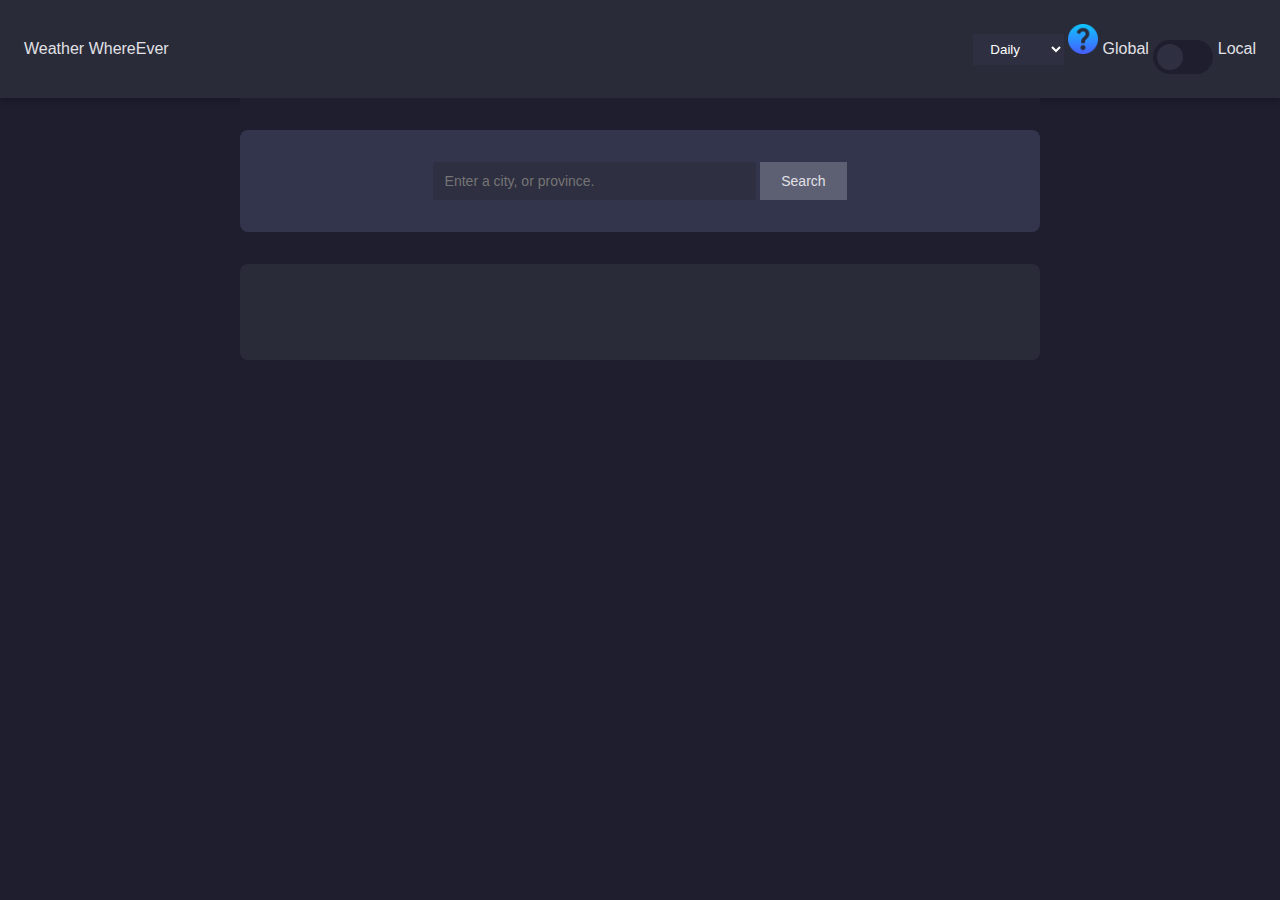
==== FinalProject/index.html @ 5c7e83c6 "add all WEBT2300 projects" ====
<!DOCTYPE html>
<html lang="en">
<head>
    <meta charset="UTF-8">
    <meta name="viewport" content="width=device-width, initial-scale=1.0">
    <title>Document</title>
    <link rel="stylesheet" href="https://cdn.jsdelivr.net/npm/bootstrap@4.6.2/dist/css/bootstrap.min.css" integrity="sha384-xOolHFLEh07PJGoPkLv1IbcEPTNtaed2xpHsD9ESMhqIYd0nLMwNLD69Npy4HI+N" crossorigin="anonymous">
    <link rel="stylesheet" href="css/style.css">
    <script src="https://cdnjs.cloudflare.com/ajax/libs/jquery/3.7.1/jquery.min.js" integrity="sha512-v2CJ7UaYy4JwqLDIrZUI/4hqeoQieOmAZNXBeQyjo21dadnwR+8ZaIJVT8EE2iyI61OV8e6M8PP2/4hpQINQ/g==" crossorigin="anonymous" referrerpolicy="no-referrer"></script>
    <script src="js/main.js"></script>
</head>
<body>

    <header class="d-flex flex-wrap align-content-center">
        <div>Weather WhereEver</div>
        <div id="options">
            <select name="forecast-options" id="forecast-options">
                <option value="daily">Daily</option>
                <option value="hourly">Hourly</option>
                <option value="weekly">Weekly</option>
            </select>
            <img id="help" src="images/help.png" alt="help icon" onclick="displayHelp()" onmouseout="hideHelp()">
            <p style="display: inline;">Global </p>
            <!-- Rounded switch -->
            <label class="switch">
                <input type="checkbox">
                <span class="slider round"></span>
            </label>

           <p style="display: inline;"> Local</p>
        </div>
    </header>
    <section id="main-wrapper">
        <div id="search-wrapper">
            <div>
                <div>
                    <input type="text" id="searchInput" placeholder="Enter a city, or province.">
                    <button id="searchForecastBtn">
                        Search
                    </button>
                </div>
                <!-- https://www.w3schools.com/howto/howto_css_switch.asp-->
                <div>
                   
                </div>
            </div>
        </div>

        <div id="forecast-container">
            <div id="weather-type"></div>

            <div>
                <div id="info"></div>
                <div id="info"></div>
            </div>
            <div id="forecast-wrapper">
            </div>
        </div>
    </section>
    
</body>
</html>
---- FinalProject/css/style.css ----
/* General Body Styles */
body {
    margin: 0;
    padding: 0;
    box-sizing: border-box;
    font-family: 'Segoe UI', Tahoma, Geneva, Verdana, sans-serif;
    background-color: #1E1E2F;  /* Dark background for a clean, minimal look */
    color: #E1E1E6;  /* Light text for contrast */
    min-width: 600px;
}

/* Header Styles */
header {
    background-color: #292B38;  /* Darker shade for the header */
    padding: 1.5em;
    display: flex;
    justify-content: space-between;
    align-items: center;
    align-content: center;
    box-shadow: 0 4px 6px rgba(0, 0, 0, 0.2); /* Soft shadow for depth */
}

#options {
    align-items: center;
}

#helpDiv {
    background-color: #33354C;  /* Darker section for search area */
    border: 2px solid #1E1E2F;
    border-radius: 1em;
    margin: .5em;
    padding: 1em;
    width: 400px;
    top: 100px;
    right: 10px;
}

/* Search Input */
input {
    padding: 0.8em;
    width: 300px;
    border: none;
    outline: none;
    border-radius: 4px;
    background-color: #2E2F40;  /* Dark input field */
    color: #E1E1E6;
    font-size: 14px;
}

input:focus {
    background-color: #3C3F56;  /* Slightly lighter shade on focus */
}

/* Button Styles */
button {
    padding: 0.8em 1.5em;
    background-color: #5D5F73;  /* Soft purple button */
    border: none;
    color: #E1E1E6;
    font-size: 14px;
    cursor: pointer;
    transition: background-color 0.3s ease;
}

button:hover {
    background-color: #7C7F96;  /* Lighten on hover */
}

/* Main Wrapper */
#main-wrapper {
    background-color: #1E1E2F;
    padding: 2em 0;
    margin: 0 auto;
    display: flex;
    flex-direction: column;
    min-width: 600px;
    max-width: 800px;
}

/* Search Wrapper */
#search-wrapper {
    text-align: center;
    padding: 2em 1em;
    background-color: #33354C;  /* Darker section for search area */
    border-radius: 8px;
}

/* Information Wrapper */
#information-wrapper {
    padding: 10px 1em;
    background-color: #373A4D;  /* Dark gray-green background */
    border-radius: 8px;
    height: 40px;
    margin-top: 2em;
    display: flex;
    justify-content: space-between;
    align-items: center;
}

/* Forecast Container */
#forecast-container {
    background-color: #292B38;  /* Dark background for forecast container */
    height: auto;
    width: auto;
    padding: 1.5em 2em;
    margin-top: 2em;
    border-radius: 8px;
}

/* Forecast Wrapper (Grid layout for forecast cards) */
#forecast-wrapper {
    display: grid;
    gap: 1.5em;
    padding: 1.5em 0;
}

#forecast-options {
    padding: .5em 1em;
    border: none;
    outline: none;
    background-color: #2E2F40;
    color: white;
}

/* Forecast Card Style */
.forecast-card {
    background-color: #2E2F40;  /* Card background with dark theme */
    width: 100%;
    padding: 1em;
    border-radius: 8px;
    box-shadow: 0 4px 8px rgba(0, 0, 0, 0.3); /* Softer shadow for depth */
    text-align: center;
    transition: transform 0.3s ease, box-shadow 0.3s ease;
}

.forecast-card:hover {
    transform: translateY(-8px);  /* Slight hover effect for a modern feel */
    box-shadow: 0 6px 10px rgba(0, 0, 0, 0.4); /* Slightly stronger shadow on hover */
}

/* Time Element */
.forecast-card .time {
    font-size: 14px;
    font-weight: bold;
    color: #A9A9B5; /* Subtle gray for time */
}

/* Temperature Element */
.forecast-card .temp {
    font-size: 20px;
    color: #FF9F00; /* Bright orange for temperature */
}

/* Condition Text */
.forecast-card .condition {
    font-size: 13px;
    color: #A9A9B5;  /* Lighter gray for weather description */
    margin-top: 0.5em;
}

/* Weather Icon Image */
.forecast-card img {
    width: 30px;
    height: 30px;
    margin: 10px 0;
}

/* Test Image */
#test-image {
    width: 30px;
    height: 30px;
}

#help {
    width: 30px;
    height: 30px;
}

.spinner {
    display: block;
    margin: 0 auto; /* Optional: Centers the spinner */
}

.weather-img-container img {
    display: none;  /* Hide the weather image initially */
}

/* Toggle Switch CSS */
/* The switch - the box around the slider */
.switch {
    position: relative;
    display: inline-block;
    width: 60px;
    height: 34px;
  }
  
  /* Hide default HTML checkbox */
  .switch input {
    opacity: 0;
    width: 0;
    height: 0;
  }
  
  /* The slider */
  .slider {
    position: absolute;
    cursor: pointer;
    top: 0;
    left: 0;
    right: 0;
    bottom: 0;
    background-color: #1E1E2F;;
    -webkit-transition: .4s;
    transition: .4s;
  }
  
  .slider:before {
    position: absolute;
    content: "";
    height: 26px;
    width: 26px;
    left: 4px;
    bottom: 4px;
    background-color: #2E2F40;
    -webkit-transition: .4s;
    transition: .4s;
  }
  
  input:checked + .slider {
    background-color: #4d506d;;
  }
  
  input:focus + .slider {
    box-shadow: 0 0 1px #4d506d;;
  }
  
  input:checked + .slider:before {
    -webkit-transform: translateX(26px);
    -ms-transform: translateX(26px);
    transform: translateX(26px);
  }
  
  /* Rounded sliders */
  .slider.round {
    border-radius: 34px;
  }
  
  .slider.round:before {
    border-radius: 50%;
  }
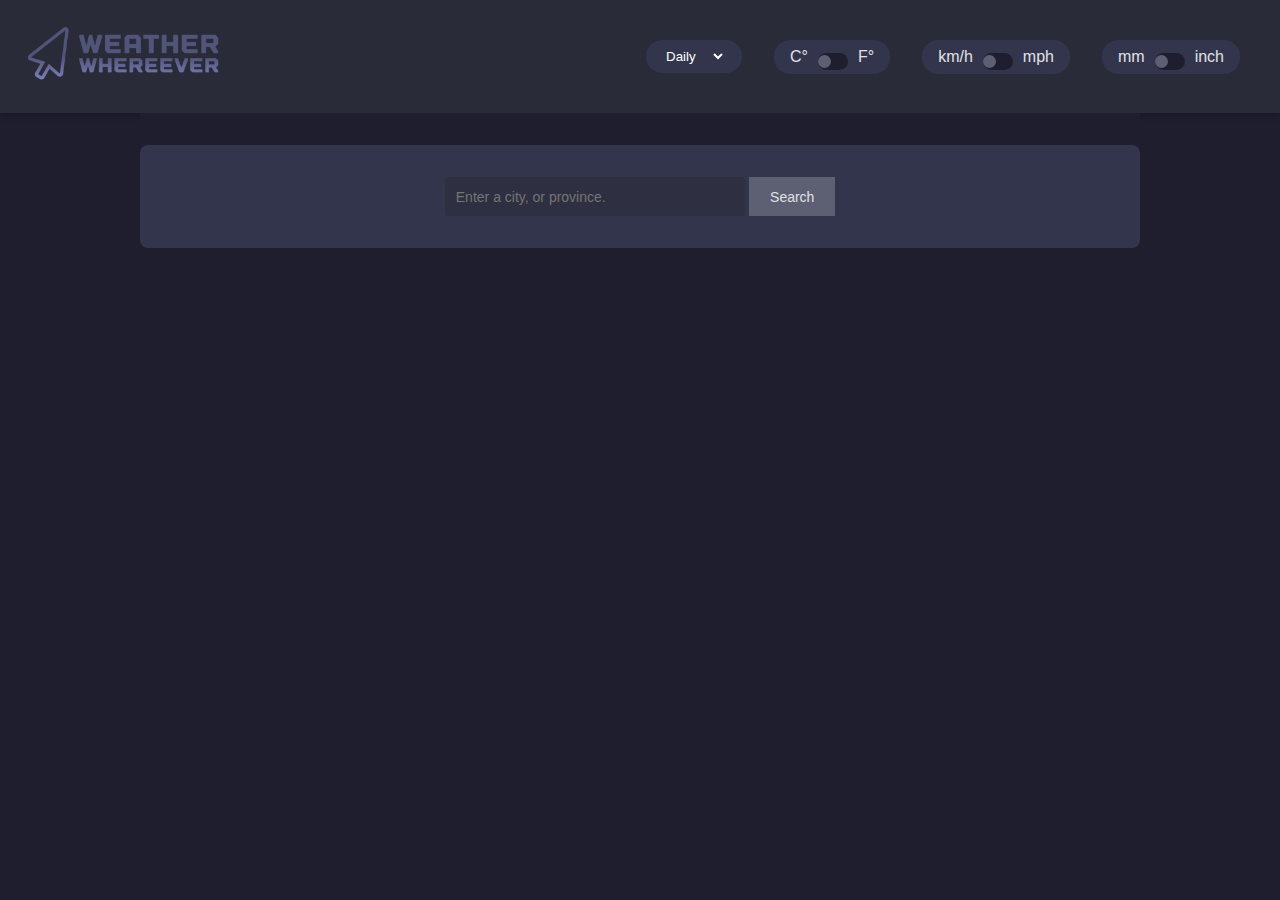
==== commit a416d088: "Updated final project." ====
--- a/FinalProject/index.html
+++ b/FinalProject/index.html
@@ -10,24 +10,51 @@
     <script src="js/main.js"></script>
 </head>
 <body>
+    
+    <header class="d-flex flex-wrap align-content-center">
+        <div><a href="https://geraldburke.com/jreed28/FinalProject/"><img class="logo" src="images/logo.png" alt=""></a></div>
+        <div id="options">
+            <div>
+                <select name="forecast-options" id="forecast-options">
+                    <option value="daily">Daily</option>
+                    <option value="hourly">Hourly</option>
+                    <option value="weekly">Weekly</option>
+                </select>
+            </div>
+           
+            <div>
+                <p style="display: inline;">C°</p>
+                <!-- Rounded switch -->
+                <!-- https://www.w3schools.com/howto/howto_css_switch.asp-->
+                <label class="switch">
+                    <input id="temperature-unit" type="checkbox">
+                    <span class="slider round"></span>
+                </label>
+                <p style="display: inline;">F°</p>
+            </div>
 
-    <header class="d-flex flex-wrap align-content-center">
-        <div>Weather WhereEver</div>
-        <div id="options">
-            <select name="forecast-options" id="forecast-options">
-                <option value="daily">Daily</option>
-                <option value="hourly">Hourly</option>
-                <option value="weekly">Weekly</option>
-            </select>
-            <img id="help" src="images/help.png" alt="help icon" onclick="displayHelp()" onmouseout="hideHelp()">
-            <p style="display: inline;">Global </p>
-            <!-- Rounded switch -->
-            <label class="switch">
-                <input type="checkbox">
-                <span class="slider round"></span>
-            </label>
+            <div>
+                <p style="display: inline;">km/h</p>
+                <!-- Rounded switch -->
+                <!-- https://www.w3schools.com/howto/howto_css_switch.asp-->
+                <label class="switch">
+                    <input id="wind-unit" type="checkbox">
+                    <span class="slider round"></span>
+                </label>
+                <p style="display: inline;">mph</p>
+            </div>
 
-           <p style="display: inline;"> Local</p>
+            <div>
+                <p style="display: inline;">mm</p>
+                <!-- Rounded switch -->
+                <!-- https://www.w3schools.com/howto/howto_css_switch.asp-->
+                <label class="switch">
+                    <input id="precipitation-unit" type="checkbox">
+                    <span class="slider round"></span>
+                </label>
+                <p style="display: inline;">inch</p>
+            </div>
+        
         </div>
     </header>
     <section id="main-wrapper">
@@ -39,24 +66,22 @@
                         Search
                     </button>
                 </div>
-                <!-- https://www.w3schools.com/howto/howto_css_switch.asp-->
-                <div>
-                   
-                </div>
             </div>
         </div>
 
-        <div id="forecast-container">
+        <div id="forecast-container" style="display: none;">
             <div id="weather-type"></div>
 
             <div>
-                <div id="info"></div>
-                <div id="info"></div>
+                <div class="d-flex flex-wrap justify-content-between" id="info"></div>
             </div>
             <div id="forecast-wrapper">
             </div>
         </div>
     </section>
+    <footer>
+
+    </footer>
     
 </body>
 </html>--- a/FinalProject/css/style.css
+++ b/FinalProject/css/style.css
@@ -1,3 +1,9 @@
+* {
+    margin: 0;
+    padding: 0;
+    box-sizing: border-box;
+}
+
 /* General Body Styles */
 body {
     margin: 0;
@@ -20,20 +26,7 @@
     box-shadow: 0 4px 6px rgba(0, 0, 0, 0.2); /* Soft shadow for depth */
 }
 
-#options {
-    align-items: center;
-}
-
-#helpDiv {
-    background-color: #33354C;  /* Darker section for search area */
-    border: 2px solid #1E1E2F;
-    border-radius: 1em;
-    margin: .5em;
-    padding: 1em;
-    width: 400px;
-    top: 100px;
-    right: 10px;
-}
+
 
 /* Search Input */
 input {
@@ -63,9 +56,10 @@
 }
 
 button:hover {
-    background-color: #7C7F96;  /* Lighten on hover */
-}
-
+    background-color: #7C7F96; 
+}
+
+/* General Page Styles*/
 /* Main Wrapper */
 #main-wrapper {
     background-color: #1E1E2F;
@@ -74,21 +68,39 @@
     display: flex;
     flex-direction: column;
     min-width: 600px;
-    max-width: 800px;
+    max-width: 1000px;
+}
+
+#options {
+    display: flex;
+    justify-content: center;
+    align-items: center;
+}
+
+#options div {
+    display: flex;
+    height: 100%;
+    justify-content: center;
+    align-items: center;
+    background-color: #33354C;
+    gap: 10px;
+    margin: 0em 1em;
+    padding: .5em 1em;
+    border-radius: 1em;
 }
 
 /* Search Wrapper */
 #search-wrapper {
     text-align: center;
     padding: 2em 1em;
-    background-color: #33354C;  /* Darker section for search area */
+    background-color: #33354C;
     border-radius: 8px;
 }
 
 /* Information Wrapper */
 #information-wrapper {
     padding: 10px 1em;
-    background-color: #373A4D;  /* Dark gray-green background */
+    background-color: #373A4D;
     border-radius: 8px;
     height: 40px;
     margin-top: 2em;
@@ -99,12 +111,15 @@
 
 /* Forecast Container */
 #forecast-container {
-    background-color: #292B38;  /* Dark background for forecast container */
+    background-color: #292B38;
     height: auto;
-    width: auto;
+    width: 100%;
     padding: 1.5em 2em;
     margin-top: 2em;
-    border-radius: 8px;
+    margin-left: auto;
+    margin-right: auto;
+    border-radius: 8px;
+    display: none;
 }
 
 /* Forecast Wrapper (Grid layout for forecast cards) */
@@ -114,47 +129,56 @@
     padding: 1.5em 0;
 }
 
+/* Forecast Selection Dropdown */
 #forecast-options {
-    padding: .5em 1em;
     border: none;
     outline: none;
-    background-color: #2E2F40;
+    background-color: #33354C;
     color: white;
 }
 
-/* Forecast Card Style */
+.logo {
+    width: 200px;
+    filter: brightness(1.6);
+}
+
+.logo:hover {
+    filter: brightness(2.0);
+}
+
+/* Forecast Card Styles */
 .forecast-card {
-    background-color: #2E2F40;  /* Card background with dark theme */
+    background-color: #2E2F40; 
     width: 100%;
     padding: 1em;
     border-radius: 8px;
-    box-shadow: 0 4px 8px rgba(0, 0, 0, 0.3); /* Softer shadow for depth */
+    box-shadow: 0 4px 8px rgba(0, 0, 0, 0.3); 
     text-align: center;
     transition: transform 0.3s ease, box-shadow 0.3s ease;
 }
 
 .forecast-card:hover {
-    transform: translateY(-8px);  /* Slight hover effect for a modern feel */
-    box-shadow: 0 6px 10px rgba(0, 0, 0, 0.4); /* Slightly stronger shadow on hover */
+    transform: translateY(-8px);  
+    box-shadow: 0 6px 10px rgba(0, 0, 0, 0.4); 
 }
 
 /* Time Element */
 .forecast-card .time {
     font-size: 14px;
     font-weight: bold;
-    color: #A9A9B5; /* Subtle gray for time */
+    color: #A9A9B5; 
 }
 
 /* Temperature Element */
 .forecast-card .temp {
     font-size: 20px;
-    color: #FF9F00; /* Bright orange for temperature */
+    color: #FF9F00; 
 }
 
 /* Condition Text */
 .forecast-card .condition {
     font-size: 13px;
-    color: #A9A9B5;  /* Lighter gray for weather description */
+    color: #A9A9B5;  
     margin-top: 0.5em;
 }
 
@@ -162,90 +186,92 @@
 .forecast-card img {
     width: 30px;
     height: 30px;
-    margin: 10px 0;
-}
-
-/* Test Image */
-#test-image {
-    width: 30px;
-    height: 30px;
-}
-
-#help {
-    width: 30px;
-    height: 30px;
-}
-
-.spinner {
-    display: block;
-    margin: 0 auto; /* Optional: Centers the spinner */
-}
-
-.weather-img-container img {
-    display: none;  /* Hide the weather image initially */
-}
+}
+
+/* Weather Details */
+.category-icon {
+    width: 20px;
+}
+
+.category-title {
+    white-space: nowrap;
+    overflow: hidden;
+    text-overflow: ellipsis;
+}
+
+.category-value {
+    white-space: nowrap;
+    overflow: hidden;
+    text-overflow: ellipsis;
+}
+
+
 
 /* Toggle Switch CSS */
 /* The switch - the box around the slider */
 .switch {
     position: relative;
     display: inline-block;
-    width: 60px;
-    height: 34px;
-  }
+    width: 30px;
+    height: 17px;
+    top: 5px;
+}
   
   /* Hide default HTML checkbox */
-  .switch input {
+.switch input {
     opacity: 0;
     width: 0;
     height: 0;
-  }
+}
   
   /* The slider */
-  .slider {
+.slider {
     position: absolute;
     cursor: pointer;
     top: 0;
     left: 0;
     right: 0;
     bottom: 0;
-    background-color: #1E1E2F;;
+    background-color: #1E1E2F;
     -webkit-transition: .4s;
     transition: .4s;
-  }
-  
-  .slider:before {
+}
+  
+.slider:before {
     position: absolute;
     content: "";
-    height: 26px;
-    width: 26px;
-    left: 4px;
-    bottom: 4px;
-    background-color: #2E2F40;
+    height: 13px;
+    width: 13px;
+    left: 0px;
+    bottom: 2px;
+    background-color: #5D5F73;
     -webkit-transition: .4s;
     transition: .4s;
-  }
-  
-  input:checked + .slider {
-    background-color: #4d506d;;
-  }
-  
-  input:focus + .slider {
-    box-shadow: 0 0 1px #4d506d;;
-  }
-  
-  input:checked + .slider:before {
-    -webkit-transform: translateX(26px);
-    -ms-transform: translateX(26px);
-    transform: translateX(26px);
-  }
+}
+  
+input:checked + .slider {
+    background-color: #1E1E2F;
+}
+  
+input:focus + .slider {
+    box-shadow: 0 0 1px #1E1E2F;
+}
+  
+input:checked + .slider:before {
+    -webkit-transform: translateX(16px);
+    -ms-transform: translateX(16px);
+    transform: translateX(16px);
+}
   
   /* Rounded sliders */
-  .slider.round {
+.slider.round {
     border-radius: 34px;
-  }
-  
-  .slider.round:before {
+}
+  
+.slider.round:before {
     border-radius: 50%;
-  }
-
+}
+
+p {
+    margin: 0;
+}